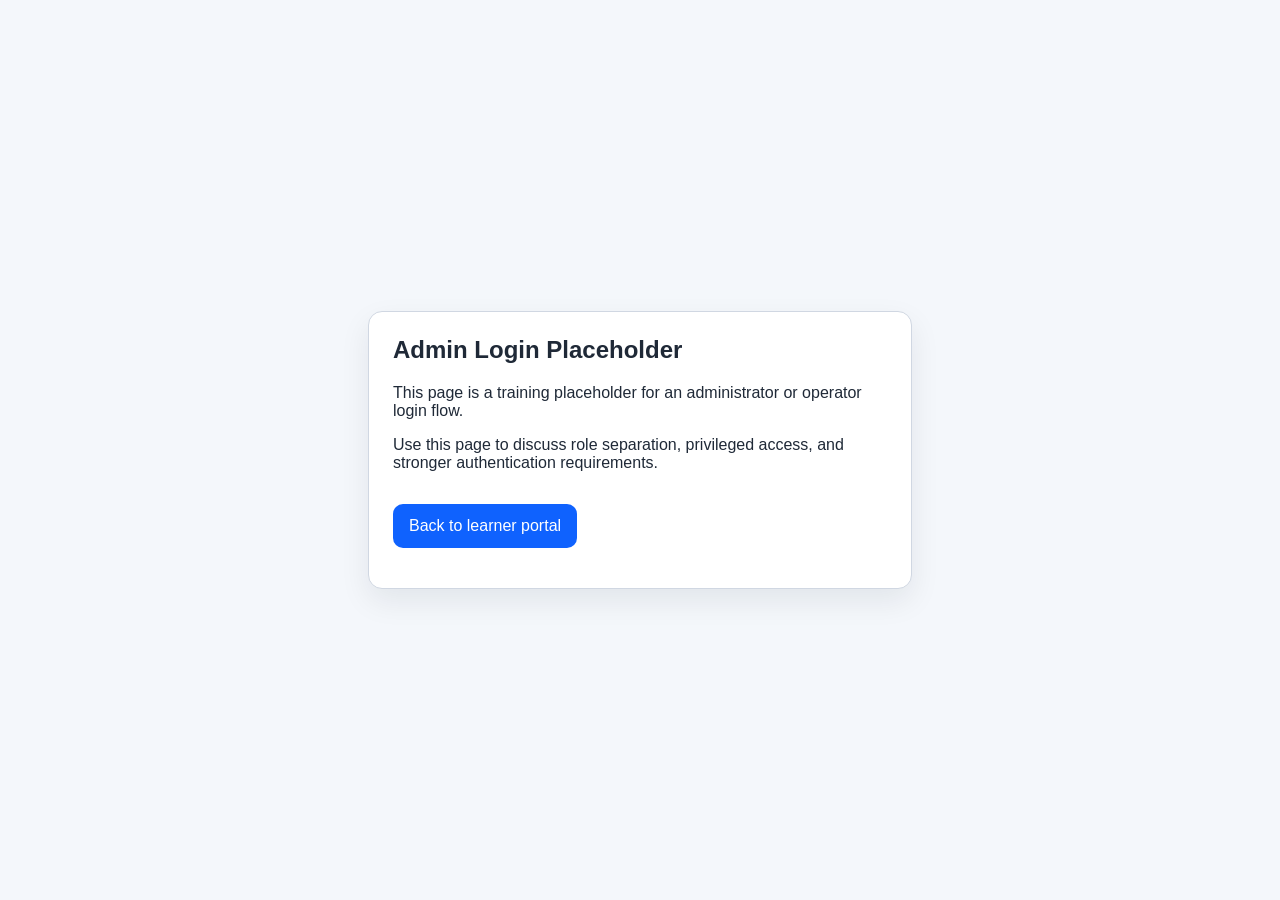
==== tracks/development/portal/alogin.html @ bc93cecc "Restructure repo into multi-discipline Wi‑Fi captive portal training lab" ====
<!DOCTYPE html>
<html lang="en">
<head>
  <meta charset="UTF-8">
  <meta name="viewport" content="width=device-width, initial-scale=1.0">
  <title>Admin Login Placeholder</title>
  <link rel="stylesheet" href="assets/css/styles.css">
</head>
<body>
  <main class="container">
    <section class="card">
      <h1>Admin Login Placeholder</h1>
      <p>This page is a training placeholder for an administrator or operator login flow.</p>
      <p>Use this page to discuss role separation, privileged access, and stronger authentication requirements.</p>
      <p><a class="button-link" href="login.html">Back to learner portal</a></p>
    </section>
  </main>
</body>
</html>
---- tracks/development/portal/assets/css/styles.css ----
:root {
  color-scheme: light;
  --bg: #f4f7fb;
  --surface: #ffffff;
  --text: #1f2937;
  --muted: #6b7280;
  --primary: #0f62fe;
  --primary-dark: #0b4ecc;
  --error: #b42318;
  --border: #d0d7e2;
}

* {
  box-sizing: border-box;
}

body {
  margin: 0;
  font-family: Arial, Helvetica, sans-serif;
  background: var(--bg);
  color: var(--text);
}

.container {
  min-height: 100vh;
  display: grid;
  place-items: center;
  padding: 1.5rem;
}

.card {
  width: min(100%, 34rem);
  background: var(--surface);
  border: 1px solid var(--border);
  border-radius: 14px;
  padding: 1.5rem;
  box-shadow: 0 12px 30px rgba(15, 23, 42, 0.08);
}

.error-card {
  border-left: 6px solid var(--error);
}

h1 {
  margin-top: 0;
}

label {
  display: block;
  margin-top: 1rem;
  margin-bottom: 0.35rem;
  font-weight: 600;
}

input[type="text"] {
  width: 100%;
  padding: 0.75rem;
  border: 1px solid var(--border);
  border-radius: 10px;
}

.checkbox-row {
  display: flex;
  gap: 0.75rem;
  align-items: flex-start;
}

button,
.button-link {
  display: inline-block;
  margin-top: 1rem;
  padding: 0.8rem 1rem;
  background: var(--primary);
  color: white;
  border: none;
  border-radius: 10px;
  text-decoration: none;
  cursor: pointer;
}

button:hover,
.button-link:hover {
  background: var(--primary-dark);
}

.message {
  min-height: 1.5rem;
  margin-top: 1rem;
  color: var(--error);
  font-weight: 600;
}

.note {
  color: var(--muted);
  font-size: 0.95rem;
}

code {
  background: #eef2ff;
  padding: 0.15rem 0.35rem;
  border-radius: 6px;
}
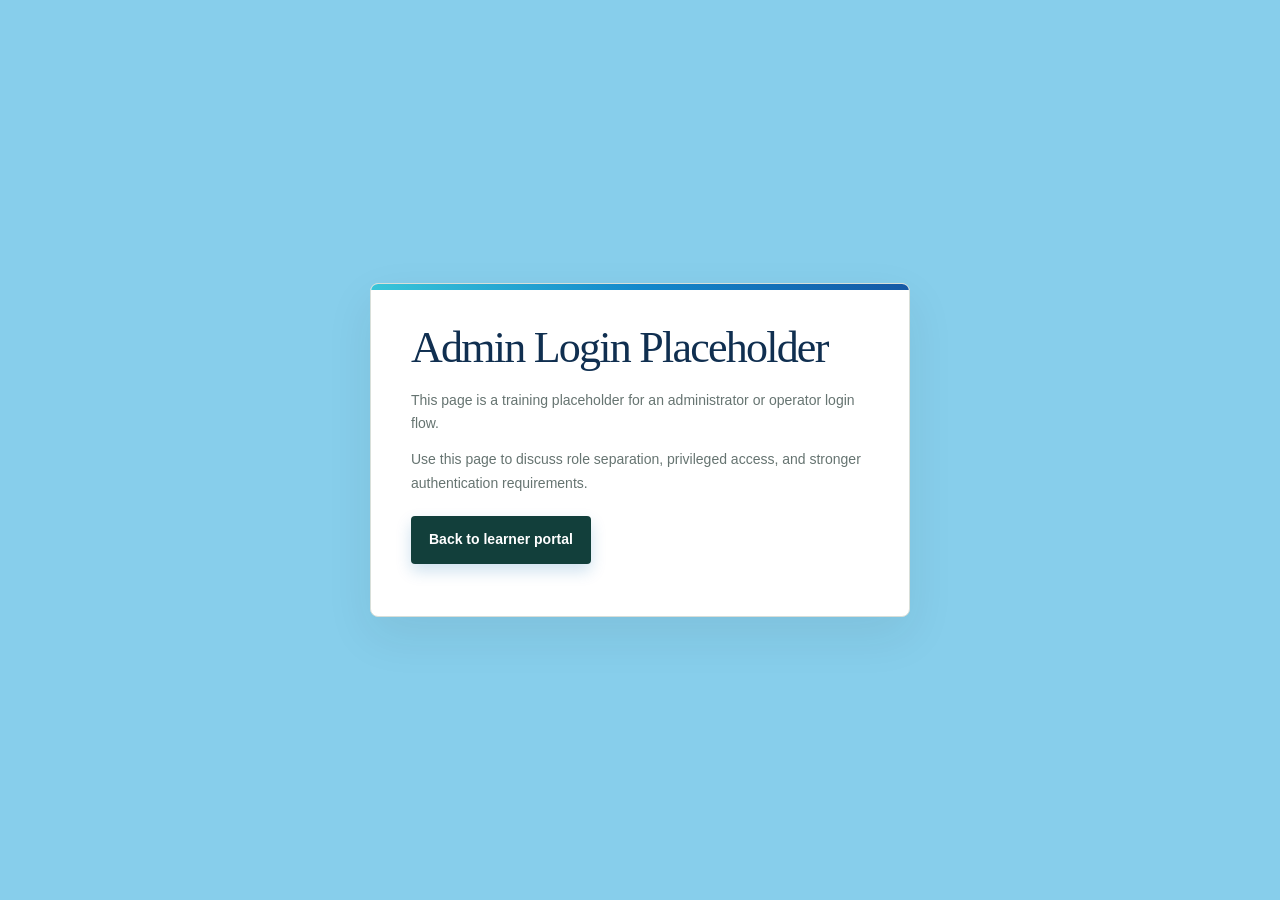
==== commit 0cd8cda4: "new updates" ====
--- a/tracks/development/portal/alogin.html
+++ b/tracks/development/portal/alogin.html
@@ -5,6 +5,7 @@
   <meta name="viewport" content="width=device-width, initial-scale=1.0">
   <title>Admin Login Placeholder</title>
   <link rel="stylesheet" href="assets/css/styles.css">
+  <link rel="stylesheet" href="assets/css/portal.css">
 </head>
 <body>
   <main class="container">
--- a/tracks/development/portal/assets/css/styles.css
+++ b/tracks/development/portal/assets/css/styles.css
@@ -1,13 +1,16 @@
 :root {
   color-scheme: light;
-  --bg: #f4f7fb;
+  --bg-deep: #073b70;
+  --bg-blue: #0878bd;
+  --primary: #0868ad;
+  --primary-dark: #064f87;
+  --accent: #39c5d8;
   --surface: #ffffff;
-  --text: #1f2937;
-  --muted: #6b7280;
-  --primary: #0f62fe;
-  --primary-dark: #0b4ecc;
+  --text: #122b45;
+  --muted: #5c7186;
   --error: #b42318;
-  --border: #d0d7e2;
+  --border: #dce7f0;
+  --focus: #27a8dc;
 }
 
 * {
@@ -15,72 +18,554 @@
 }
 
 body {
+  min-height: 100vh;
   margin: 0;
-  font-family: Arial, Helvetica, sans-serif;
-  background: var(--bg);
   color: var(--text);
+  font-family: Inter, "Segoe UI", Arial, Helvetica, sans-serif;
+  background:
+    radial-gradient(ellipse at 8% 12%, rgba(69, 206, 224, 0.32), transparent 32rem),
+    radial-gradient(ellipse at 92% 88%, rgba(57, 151, 218, 0.2), transparent 30rem),
+    linear-gradient(135deg, #eaf7ff, #cfeaff);
 }
 
 .container {
   min-height: 100vh;
   display: grid;
   place-items: center;
-  padding: 1.5rem;
+  padding: clamp(1.25rem, 4vw, 3rem);
+}
+
+.dashboard-shell {
+  width: min(100%, 76rem);
+  min-height: 100vh;
+  margin: 0 auto;
+  padding: 0 clamp(1rem, 4vw, 3.25rem) 1.5rem;
+}
+
+.dashboard-header {
+  min-height: 5.5rem;
+  display: flex;
+  align-items: center;
+  justify-content: space-between;
+  gap: 1.5rem;
+  color: #123b61;
+}
+
+.dashboard-brand {
+  display: inline-flex;
+  align-items: center;
+  gap: 0.7rem;
+  color: #123b61;
+  font-size: 0.94rem;
+  line-height: 1.2;
+  text-decoration: none;
+}
+
+.dashboard-brand strong {
+  font-weight: 800;
+}
+
+.dashboard-brand small {
+  display: block;
+  margin-top: 0.25rem;
+  color: #54718b;
+  font-size: 0.61rem;
+  font-weight: 700;
+  letter-spacing: 0.12em;
+}
+
+.brand-mark {
+  width: 2.5rem;
+  height: 2.5rem;
+  display: grid;
+  place-items: center;
+  color: #ffffff;
+  background: #0868ad;
+  border-radius: 0.8rem;
+  font-size: 1.2rem;
+  font-weight: 900;
+}
+
+.dashboard-nav {
+  display: flex;
+  align-items: center;
+  gap: clamp(0.75rem, 2vw, 1.75rem);
+}
+
+.dashboard-nav a {
+  padding: 0.5rem 0;
+  color: #456781;
+  border-bottom: 2px solid transparent;
+  font-size: 0.9rem;
+  font-weight: 600;
+  text-decoration: none;
+}
+
+.dashboard-nav a:hover,
+.dashboard-nav a[aria-current="page"] {
+  color: #07558d;
+  border-color: var(--accent);
+}
+
+.training-badge {
+  display: inline-flex;
+  align-items: center;
+  gap: 0.5rem;
+  padding: 0.55rem 0.75rem;
+  color: #15563f;
+  background: rgba(255, 255, 255, 0.72);
+  border: 1px solid rgba(8, 104, 173, 0.12);
+  border-radius: 999px;
+  font-size: 0.78rem;
+  font-weight: 700;
+  white-space: nowrap;
+}
+
+.training-badge span {
+  width: 0.5rem;
+  height: 0.5rem;
+  background: #6be4b0;
+  border-radius: 50%;
+  box-shadow: 0 0 0 3px rgba(107, 228, 176, 0.16);
+}
+
+.dashboard-hero {
+  min-height: 20rem;
+  display: flex;
+  align-items: center;
+  justify-content: space-between;
+  gap: 2rem;
+  overflow: hidden;
+  margin-top: 1rem;
+  padding: clamp(1.75rem, 5vw, 3.75rem);
+  color: #123b61;
+  background: linear-gradient(115deg, #ffffff 0%, #f4fbff 58%, #e2f6fc 100%);
+  border-radius: 1.5rem;
+  box-shadow: 0 24px 60px rgba(2, 23, 48, 0.2);
+  animation: card-arrive 500ms ease-out both;
+}
+
+.hero-copy {
+  position: relative;
+  z-index: 1;
+  max-width: 38rem;
+}
+
+.hero-copy .brand-label {
+  margin-bottom: 1.2rem;
+}
+
+.hero-copy h1 {
+  max-width: 35rem;
+  margin-bottom: 1rem;
+  font-size: clamp(2.25rem, 5vw, 3.7rem);
+}
+
+.hero-copy > p:not(.brand-label) {
+  max-width: 35rem;
+  margin: 0;
+  color: var(--muted);
+  font-size: 1.05rem;
+}
+
+.hero-copy .button-link {
+  gap: 0.8rem;
+  margin-top: 1.5rem;
+}
+
+.hero-art {
+  position: relative;
+  width: 15rem;
+  height: 15rem;
+  flex: 0 0 15rem;
+  display: grid;
+  place-items: center;
+  margin-right: 1rem;
+}
+
+.signal {
+  position: absolute;
+  border: 1px solid rgba(8, 120, 189, 0.16);
+  border-radius: 50%;
+}
+
+.signal-one {
+  width: 8rem;
+  height: 8rem;
+}
+
+.signal-two {
+  width: 11rem;
+  height: 11rem;
+}
+
+.signal-three {
+  width: 14rem;
+  height: 14rem;
+}
+
+.signal-core {
+  width: 6rem;
+  height: 6rem;
+  display: flex;
+  flex-direction: column;
+  align-items: center;
+  justify-content: center;
+  gap: 0.2rem;
+  color: #ffffff;
+  background: linear-gradient(145deg, #0b8ac5, #07579a);
+  border: 0.5rem solid rgba(8, 120, 189, 0.1);
+  border-radius: 50%;
+  box-shadow: 0 12px 32px rgba(7, 85, 141, 0.25);
+}
+
+.signal-core span {
+  font-size: 0.8rem;
+  font-weight: 700;
+}
+
+.signal-core strong {
+  font-size: 0.8rem;
+  line-height: 1;
+}
+
+.dashboard-metrics {
+  display: grid;
+  grid-template-columns: repeat(3, minmax(0, 1fr));
+  gap: 1rem;
+  margin-top: 1.25rem;
+}
+
+.metric-card {
+  min-height: 6rem;
+  display: flex;
+  align-items: center;
+  gap: 1rem;
+  padding: 1.1rem 1.25rem;
+  background: #ffffff;
+  border: 1px solid rgba(220, 231, 240, 0.8);
+  border-radius: 1rem;
+  box-shadow: 0 10px 25px rgba(2, 23, 48, 0.1);
+}
+
+.metric-icon,
+.tile-icon {
+  width: 2.8rem;
+  height: 2.8rem;
+  display: grid;
+  flex: 0 0 auto;
+  place-items: center;
+  color: #075d9a;
+  background: #e6f4fc;
+  border-radius: 0.85rem;
+  font-size: 1.2rem;
+  font-weight: 800;
+}
+
+.metric-icon-aqua {
+  color: #087d91;
+  background: #e1f8f8;
+}
+
+.metric-icon-green {
+  color: #157552;
+  background: #e5f7ef;
+}
+
+.metric-card div {
+  display: grid;
+  gap: 0.2rem;
+}
+
+.metric-card strong {
+  color: #123b61;
+  font-size: 1.25rem;
+}
+
+.metric-card div span {
+  color: var(--muted);
+  font-size: 0.83rem;
+}
+
+.dashboard-content {
+  padding: 2.5rem 0 1.75rem;
+}
+
+.section-heading {
+  display: flex;
+  align-items: end;
+  justify-content: space-between;
+  gap: 1rem;
+  margin-bottom: 1.15rem;
+  color: #ffffff;
+}
+
+.section-heading .eyebrow {
+  margin: 0 0 0.35rem;
+  color: #0878bd;
+  font-size: 0.7rem;
+  font-weight: 800;
+  letter-spacing: 0.15em;
+}
+
+.section-heading h2 {
+  margin: 0;
+  color: #123b61;
+  font-size: clamp(1.4rem, 3vw, 1.85rem);
+  letter-spacing: -0.03em;
+}
+
+.section-heading > p {
+  margin: 0 0 0.15rem;
+  color: #456781;
+  font-size: 0.9rem;
+}
+
+.portal-grid {
+  display: grid;
+  grid-template-columns: repeat(3, minmax(0, 1fr));
+  gap: 1rem;
+}
+
+.portal-tile {
+  position: relative;
+  min-height: 11rem;
+  display: flex;
+  flex-direction: column;
+  align-items: flex-start;
+  padding: 1.25rem;
+  color: var(--text);
+  background: #ffffff;
+  border: 1px solid rgba(220, 231, 240, 0.85);
+  border-radius: 1rem;
+  box-shadow: 0 10px 24px rgba(2, 23, 48, 0.1);
+  text-decoration: none;
+  transition: transform 160ms ease, box-shadow 160ms ease;
+}
+
+.portal-tile:hover {
+  box-shadow: 0 16px 32px rgba(2, 23, 48, 0.18);
+  transform: translateY(-3px);
+}
+
+.portal-tile:focus-visible {
+  outline: 3px solid #0878bd;
+  outline-offset: 3px;
+}
+
+.portal-tile-featured {
+  color: #ffffff;
+  background: linear-gradient(145deg, #0878bd, #07558d);
+  border-color: transparent;
+}
+
+.portal-tile-featured .tile-icon {
+  color: #ffffff;
+  background: rgba(255, 255, 255, 0.18);
+}
+
+.tile-icon-blue {
+  color: #2163b4;
+  background: #e9efff;
+}
+
+.tile-icon-violet {
+  color: #6651a6;
+  background: #f0ecff;
+}
+
+.tile-icon-orange {
+  color: #a05d1a;
+  background: #fff2df;
+}
+
+.tile-icon-slate {
+  color: #4f6477;
+  background: #edf2f6;
+}
+
+.tile-title {
+  margin-top: 1rem;
+  font-size: 1rem;
+  font-weight: 800;
+}
+
+.tile-description {
+  max-width: 17rem;
+  margin-top: 0.35rem;
+  color: var(--muted);
+  font-size: 0.84rem;
+  line-height: 1.5;
+}
+
+.portal-tile-featured .tile-description {
+  color: rgba(255, 255, 255, 0.78);
+}
+
+.tile-arrow {
+  position: absolute;
+  top: 1.35rem;
+  right: 1.25rem;
+  color: #7e9ab0;
+  font-size: 1.2rem;
+}
+
+.portal-tile-featured .tile-arrow {
+  color: #ffffff;
+}
+
+.dashboard-footer {
+  display: flex;
+  justify-content: space-between;
+  gap: 1rem;
+  padding: 1.1rem 0 0.5rem;
+  color: #456781;
+  border-top: 1px solid rgba(8, 104, 173, 0.18);
+  font-size: 0.76rem;
 }
 
 .card {
-  width: min(100%, 34rem);
+  position: relative;
+  width: min(100%, 36rem);
+  overflow: hidden;
   background: var(--surface);
-  border: 1px solid var(--border);
-  border-radius: 14px;
-  padding: 1.5rem;
-  box-shadow: 0 12px 30px rgba(15, 23, 42, 0.08);
+  border: 1px solid rgba(255, 255, 255, 0.72);
+  border-radius: 1.25rem;
+  padding: clamp(1.5rem, 5vw, 2.75rem);
+  box-shadow: 0 24px 70px rgba(2, 23, 48, 0.25);
+  animation: card-arrive 500ms ease-out both;
+}
+
+.card::before {
+  position: absolute;
+  inset: 0 0 auto;
+  height: 0.35rem;
+  background: linear-gradient(90deg, var(--accent), #1388cb, #1558a5);
+  content: "";
+}
+
+.brand-label {
+  display: inline-flex;
+  align-items: center;
+  gap: 0.5rem;
+  margin: 0 0 1.1rem;
+  color: var(--primary);
+  font-size: 0.76rem;
+  font-weight: 800;
+  letter-spacing: 0.13em;
+  text-transform: uppercase;
+}
+
+.brand-label::before {
+  width: 0.55rem;
+  height: 0.55rem;
+  border-radius: 50%;
+  background: var(--accent);
+  box-shadow: 0 0 0 0.25rem rgba(57, 197, 216, 0.15);
+  content: "";
+}
+
+h1 {
+  margin: 0 0 0.8rem;
+  color: #102f50;
+  font-size: clamp(1.8rem, 5vw, 2.5rem);
+  letter-spacing: -0.04em;
+  line-height: 1.12;
+}
+
+p {
+  line-height: 1.65;
+}
+
+.card > p {
+  margin: 0.75rem 0;
+}
+
+.card > p:first-of-type:not(.brand-label) {
+  color: var(--muted);
 }
 
 .error-card {
   border-left: 6px solid var(--error);
 }
 
-h1 {
-  margin-top: 0;
-}
-
 label {
   display: block;
-  margin-top: 1rem;
-  margin-bottom: 0.35rem;
-  font-weight: 600;
+  margin-top: 1.15rem;
+  margin-bottom: 0.45rem;
+  color: #25425e;
+  font-size: 0.94rem;
+  font-weight: 700;
 }
 
 input[type="text"] {
   width: 100%;
-  padding: 0.75rem;
+  min-height: 3.1rem;
+  padding: 0.8rem 0.95rem;
+  color: var(--text);
+  background: #fbfdff;
   border: 1px solid var(--border);
-  border-radius: 10px;
+  border-radius: 0.7rem;
+  font: inherit;
+  transition: border-color 160ms ease, box-shadow 160ms ease, background 160ms ease;
+}
+
+input[type="text"]::placeholder {
+  color: #8a9bac;
+}
+
+input[type="text"]:focus {
+  background: #ffffff;
+  border-color: var(--focus);
+  outline: none;
+  box-shadow: 0 0 0 4px rgba(39, 168, 220, 0.16);
 }
 
 .checkbox-row {
   display: flex;
-  gap: 0.75rem;
+  gap: 0.7rem;
   align-items: flex-start;
+  line-height: 1.5;
+}
+
+.checkbox-row input {
+  width: 1.1rem;
+  height: 1.1rem;
+  margin: 0.18rem 0 0;
+  accent-color: var(--primary);
 }
 
 button,
 .button-link {
-  display: inline-block;
+  display: inline-flex;
+  min-height: 3rem;
+  align-items: center;
+  justify-content: center;
   margin-top: 1rem;
-  padding: 0.8rem 1rem;
-  background: var(--primary);
-  color: white;
-  border: none;
-  border-radius: 10px;
+  padding: 0.8rem 1.25rem;
+  color: #ffffff;
+  background: linear-gradient(135deg, #0878bd, #07579a);
+  border: 0;
+  border-radius: 0.7rem;
+  box-shadow: 0 7px 16px rgba(8, 104, 173, 0.2);
+  font: inherit;
+  font-weight: 700;
   text-decoration: none;
   cursor: pointer;
+  transition: transform 160ms ease, box-shadow 160ms ease, background 160ms ease;
 }
 
 button:hover,
 .button-link:hover {
-  background: var(--primary-dark);
+  background: linear-gradient(135deg, #0868ad, var(--primary-dark));
+  box-shadow: 0 10px 22px rgba(8, 104, 173, 0.27);
+  transform: translateY(-1px);
+}
+
+button:focus-visible,
+.button-link:focus-visible {
+  outline: 3px solid var(--focus);
+  outline-offset: 3px;
 }
 
 .message {
@@ -92,11 +577,155 @@
 
 .note {
   color: var(--muted);
-  font-size: 0.95rem;
+  font-size: 0.94rem;
+}
+
+#redirect-status {
+  color: var(--primary);
+  font-weight: 700;
 }
 
 code {
-  background: #eef2ff;
-  padding: 0.15rem 0.35rem;
-  border-radius: 6px;
-}
+  overflow-wrap: anywhere;
+  padding: 0.2rem 0.45rem;
+  color: #07558d;
+  background: #eaf6fc;
+  border: 1px solid #d4edf8;
+  border-radius: 0.4rem;
+  font-size: 0.9em;
+}
+
+ul {
+  padding-left: 1.25rem;
+  color: var(--muted);
+  line-height: 1.9;
+}
+
+li::marker {
+  color: var(--bg-blue);
+}
+
+@keyframes card-arrive {
+  from {
+    opacity: 0;
+    transform: translateY(10px);
+  }
+  to {
+    opacity: 1;
+    transform: translateY(0);
+  }
+}
+
+@media (max-width: 760px) {
+  .dashboard-header {
+    flex-wrap: wrap;
+    padding: 1rem 0;
+  }
+
+  .dashboard-nav {
+    order: 3;
+    width: 100%;
+    justify-content: center;
+    border-top: 1px solid rgba(255, 255, 255, 0.18);
+  }
+
+  .dashboard-hero {
+    min-height: auto;
+  }
+
+  .hero-art {
+    width: 10rem;
+    height: 10rem;
+    flex-basis: 10rem;
+    margin-right: 0;
+  }
+
+  .signal-one {
+    width: 6rem;
+    height: 6rem;
+  }
+
+  .signal-two {
+    width: 8rem;
+    height: 8rem;
+  }
+
+  .signal-three {
+    width: 10rem;
+    height: 10rem;
+  }
+
+  .signal-core {
+    width: 5rem;
+    height: 5rem;
+  }
+
+  .portal-grid {
+    grid-template-columns: repeat(2, minmax(0, 1fr));
+  }
+}
+
+@media (max-width: 540px) {
+  .dashboard-shell {
+    padding-right: 1rem;
+    padding-left: 1rem;
+  }
+
+  .dashboard-header {
+    gap: 0.75rem;
+  }
+
+  .training-badge {
+    padding: 0.45rem 0.6rem;
+    font-size: 0.7rem;
+  }
+
+  .dashboard-hero {
+    padding: 1.5rem;
+  }
+
+  .hero-art {
+    display: none;
+  }
+
+  .dashboard-metrics {
+    grid-template-columns: 1fr;
+    gap: 0.65rem;
+  }
+
+  .metric-card {
+    min-height: 5rem;
+  }
+
+  .section-heading {
+    display: block;
+  }
+
+  .section-heading > p {
+    margin-top: 0.5rem;
+  }
+
+  .portal-grid {
+    grid-template-columns: 1fr;
+  }
+
+  .portal-tile {
+    min-height: 9.5rem;
+  }
+
+  .dashboard-footer {
+    flex-direction: column;
+    gap: 0.4rem;
+  }
+}
+
+@media (prefers-reduced-motion: reduce) {
+  *,
+  *::before,
+  *::after {
+    scroll-behavior: auto !important;
+    animation-duration: 0.01ms !important;
+    animation-iteration-count: 1 !important;
+    transition-duration: 0.01ms !important;
+  }
+}
--- a/tracks/development/portal/assets/css/portal.css
+++ b/tracks/development/portal/assets/css/portal.css
@@ -0,0 +1,418 @@
+:root {
+  color-scheme: light;
+  --ink: #182c2a;
+  --muted: #667471;
+  --forest: #123f3b;
+  --forest-light: #1d5c52;
+  --paper: #87ceeb;
+  --line: #d8dfd9;
+  --lime: #d4e77a;
+  --error: #a33b31;
+}
+
+* { box-sizing: border-box; }
+
+body {
+  margin: 0;
+  min-width: 320px;
+  background: var(--paper);
+  color: var(--ink);
+  font-family: "Segoe UI", Tahoma, sans-serif;
+}
+
+.portal-layout {
+  display: grid;
+  grid-template-columns: minmax(280px, 0.92fr) minmax(420px, 1.08fr);
+  min-height: 100vh;
+}
+
+.welcome-panel {
+  position: relative;
+  display: flex;
+  min-height: 100vh;
+  flex-direction: column;
+  justify-content: space-between;
+  overflow: hidden;
+  padding: clamp(28px, 5vw, 64px);
+  background-color: #87ceeb;
+  background-image: radial-gradient(ellipse at 18% 84%, rgba(255, 255, 255, 0.75), transparent 36%), repeating-linear-gradient(135deg, transparent 0 48px, rgba(255, 255, 255, 0.35) 49px 50px);
+  color: var(--ink);
+}
+
+.welcome-panel::after {
+  position: absolute;
+  right: -90px;
+  bottom: 15%;
+  width: 280px;
+  height: 280px;
+  border: 1px solid rgba(18, 63, 59, 0.12);
+  border-radius: 50%;
+  content: "";
+  pointer-events: none;
+}
+
+.wordmark {
+  z-index: 1;
+  display: inline-flex;
+  width: fit-content;
+  align-items: center;
+  gap: 12px;
+  color: var(--forest);
+  font-family: Georgia, "Times New Roman", serif;
+  font-size: 20px;
+  text-decoration: none;
+}
+
+.wordmark-mark {
+  display: grid;
+  width: 42px;
+  height: 42px;
+  place-items: center;
+  border: 1px solid rgba(18, 63, 59, 0.28);
+  border-radius: 50%;
+  color: var(--forest-light);
+  font-size: 17px;
+  font-style: italic;
+}
+
+.wordmark-sub {
+  display: block;
+  margin-top: 3px;
+  color: var(--muted);
+  font-family: "Segoe UI", Tahoma, sans-serif;
+  font-size: 9px;
+  font-weight: 700;
+  letter-spacing: 1.2px;
+}
+
+.welcome-copy {
+  z-index: 1;
+  max-width: 460px;
+  padding: 48px 0;
+  animation: arrive 500ms ease-out both;
+}
+
+.eyebrow {
+  margin: 0 0 18px;
+  color: var(--forest-light);
+  font-size: 11px;
+  font-weight: 800;
+  letter-spacing: 1.4px;
+  text-transform: uppercase;
+}
+
+.welcome-copy .eyebrow { color: var(--forest-light); }
+
+.welcome-copy h1 {
+  margin: 0 0 20px;
+  font-family: Georgia, "Times New Roman", serif;
+  font-size: clamp(42px, 5vw, 68px);
+  font-weight: 400;
+  line-height: 1.02;
+}
+
+.welcome-copy > p:last-child {
+  max-width: 340px;
+  margin: 0;
+  color: #455d6b;
+  font-size: 16px;
+  line-height: 1.7;
+}
+
+.network-status {
+  z-index: 1;
+  display: flex;
+  align-items: center;
+  gap: 9px;
+  color: #455d6b;
+  font-size: 12px;
+}
+
+.status-dot {
+  display: inline-block;
+  width: 8px;
+  height: 8px;
+  flex: 0 0 8px;
+  border-radius: 50%;
+  background: #78943e;
+}
+
+.status-divider { color: #758995; }
+
+.panel-footnote {
+  z-index: 1;
+  margin: 12px 0 0;
+  color: #5c707a;
+  font-size: 11px;
+}
+
+.form-panel {
+  display: flex;
+  min-height: 100vh;
+  flex-direction: column;
+  justify-content: center;
+  padding: 64px clamp(32px, 8vw, 112px) 28px;
+}
+
+.form-wrap {
+  width: min(100%, 410px);
+  margin: auto;
+  padding: clamp(24px, 4vw, 40px);
+  border-radius: 8px;
+  background: #fff;
+  box-shadow: 0 18px 48px rgba(24, 44, 42, 0.1);
+  animation: arrive 550ms 80ms ease-out both;
+}
+
+.form-eyebrow { margin-bottom: 12px; }
+
+.form-wrap h2 {
+  margin: 0;
+  font-family: Georgia, "Times New Roman", serif;
+  font-size: clamp(36px, 4vw, 48px);
+  font-weight: 400;
+  line-height: 1.1;
+}
+
+.form-intro {
+  margin: 12px 0 30px;
+  color: var(--muted);
+  font-size: 14px;
+  line-height: 1.65;
+}
+
+label {
+  display: block;
+  margin: 20px 0 8px;
+  font-size: 13px;
+  font-weight: 700;
+}
+
+input[type="text"] {
+  width: 100%;
+  min-height: 50px;
+  padding: 0 14px;
+  border: 1px solid var(--line);
+  border-radius: 4px;
+  outline: none;
+  background: rgba(255, 255, 255, 0.72);
+  color: var(--ink);
+  font: inherit;
+  font-size: 14px;
+  transition: border-color 150ms ease, box-shadow 150ms ease;
+}
+
+input[type="text"]::placeholder { color: #929d98; }
+
+input[type="text"]:focus {
+  border-color: var(--forest-light);
+  box-shadow: 0 0 0 3px rgba(29, 92, 82, 0.12);
+}
+
+.checkbox-row {
+  display: flex;
+  align-items: flex-start;
+  gap: 10px;
+  margin: 22px 0 0;
+  color: #455550;
+  font-size: 12px;
+  font-weight: 400;
+  line-height: 1.55;
+}
+
+.checkbox-row input {
+  width: 16px;
+  height: 16px;
+  flex: 0 0 16px;
+  margin: 1px 0 0;
+  accent-color: var(--forest-light);
+}
+
+.checkbox-row a { color: var(--forest-light); }
+
+.message {
+  min-height: 20px;
+  margin: 10px 0 0;
+  color: var(--error);
+  font-size: 12px;
+  font-weight: 600;
+}
+
+.connect-button {
+  display: flex;
+  width: 100%;
+  min-height: 52px;
+  align-items: center;
+  justify-content: space-between;
+  margin-top: 6px;
+  padding: 0 18px;
+  border: 0;
+  border-radius: 4px;
+  background: var(--forest);
+  color: #fff;
+  cursor: pointer;
+  font: inherit;
+  font-size: 14px;
+  font-weight: 700;
+  text-align: left;
+  text-decoration: none;
+  transition: background-color 150ms ease, transform 150ms ease;
+}
+
+.connect-button:hover { background: var(--forest-light); }
+.connect-button:active { transform: translateY(1px); }
+.connect-button:focus-visible, .wordmark:focus-visible { outline: 3px solid var(--lime); outline-offset: 4px; }
+.connect-button span { font-size: 20px; font-weight: 400; }
+
+.privacy-note {
+  display: flex;
+  align-items: flex-start;
+  gap: 9px;
+  margin: 24px 0 0;
+  color: var(--muted);
+  font-size: 11px;
+  line-height: 1.6;
+}
+
+.privacy-note > span {
+  display: grid;
+  width: 15px;
+  height: 15px;
+  flex: 0 0 15px;
+  place-items: center;
+  border: 1px solid #9eaaa3;
+  border-radius: 50%;
+  font-family: Georgia, "Times New Roman", serif;
+  font-size: 10px;
+}
+
+.page-footer {
+  width: min(100%, 410px);
+  margin: 36px auto 0;
+  padding-top: 16px;
+  border-top: 1px solid var(--line);
+  color: var(--muted);
+  font-size: 11px;
+  line-height: 1.6;
+}
+
+.container {
+  display: grid;
+  min-height: 100vh;
+  place-items: center;
+  padding: clamp(24px, 6vw, 64px) 20px;
+}
+
+.card {
+  width: min(100%, 540px);
+  padding: clamp(24px, 5vw, 40px);
+  border: 1px solid var(--line);
+  border-radius: 8px;
+  background: #fff;
+  box-shadow: 0 18px 48px rgba(24, 44, 42, 0.08);
+}
+
+.card h1 {
+  margin: 0 0 16px;
+  font-family: Georgia, "Times New Roman", serif;
+  font-size: clamp(32px, 5vw, 44px);
+  font-weight: 400;
+  line-height: 1.1;
+}
+
+.card p, .card li {
+  color: var(--muted);
+  font-size: 14px;
+  line-height: 1.7;
+}
+
+.card ul { padding-left: 20px; }
+.error-card { border-left: 5px solid var(--error); }
+
+.button-link:not(.connect-button) {
+  display: inline-flex;
+  min-height: 48px;
+  align-items: center;
+  justify-content: center;
+  margin-top: 8px;
+  padding: 0 18px;
+  border-radius: 4px;
+  background: var(--forest);
+  color: #fff;
+  font-size: 14px;
+  font-weight: 700;
+  text-decoration: none;
+  transition: background-color 150ms ease;
+}
+
+.button-link:not(.connect-button):hover { background: var(--forest-light); }
+.button-link:not(.connect-button):focus-visible { outline: 3px solid var(--forest-light); outline-offset: 3px; }
+
+.state-content { padding: clamp(24px, 4vw, 40px); }
+
+.connected-mark, .ended-mark {
+  display: grid;
+  width: 52px;
+  height: 52px;
+  place-items: center;
+  margin-bottom: 28px;
+  border: 1px solid #c8d89a;
+  border-radius: 50%;
+  background: #f1f5df;
+}
+
+.connected-mark span {
+  width: 18px;
+  height: 18px;
+  border-radius: 50%;
+  background: #78943e;
+  box-shadow: 0 0 0 5px rgba(120, 148, 62, 0.14);
+}
+
+.ended-mark { color: var(--forest-light); font-size: 22px; }
+
+.session-details {
+  margin: 30px 0 24px;
+  border-top: 1px solid var(--line);
+}
+
+.session-details > div {
+  display: flex;
+  min-height: 52px;
+  align-items: center;
+  justify-content: space-between;
+  gap: 18px;
+  border-bottom: 1px solid var(--line);
+}
+
+.session-details dt { color: var(--muted); font-size: 12px; }
+.session-details dd { margin: 0; font-size: 12px; font-weight: 700; text-align: right; overflow-wrap: anywhere; }
+.inline-status { display: inline-flex; align-items: center; gap: 7px; }
+.state-content .connect-button { margin-top: 22px; }
+
+@keyframes arrive {
+  from { opacity: 0; transform: translateY(9px); }
+  to { opacity: 1; transform: translateY(0); }
+}
+
+@media (max-width: 760px) {
+  .portal-layout { grid-template-columns: 1fr; }
+  .welcome-panel {
+    min-height: auto;
+    gap: 48px;
+    padding: 24px 26px 28px;
+  }
+  .welcome-panel::after { right: -130px; bottom: -130px; }
+  .welcome-copy { padding: 0; }
+  .welcome-copy h1 { margin-bottom: 12px; font-size: 42px; }
+  .welcome-copy > p:last-child { font-size: 14px; }
+  .network-status { font-size: 11px; }
+  .panel-footnote { margin-top: -38px; text-align: right; }
+  .form-panel { min-height: auto; padding: 44px 26px 24px; }
+  .form-wrap { width: min(100%, 440px); }
+  .page-footer { width: min(100%, 440px); }
+}
+
+@media (prefers-reduced-motion: reduce) {
+  *, *::before, *::after { animation-duration: 0.01ms !important; transition-duration: 0.01ms !important; }
+}
